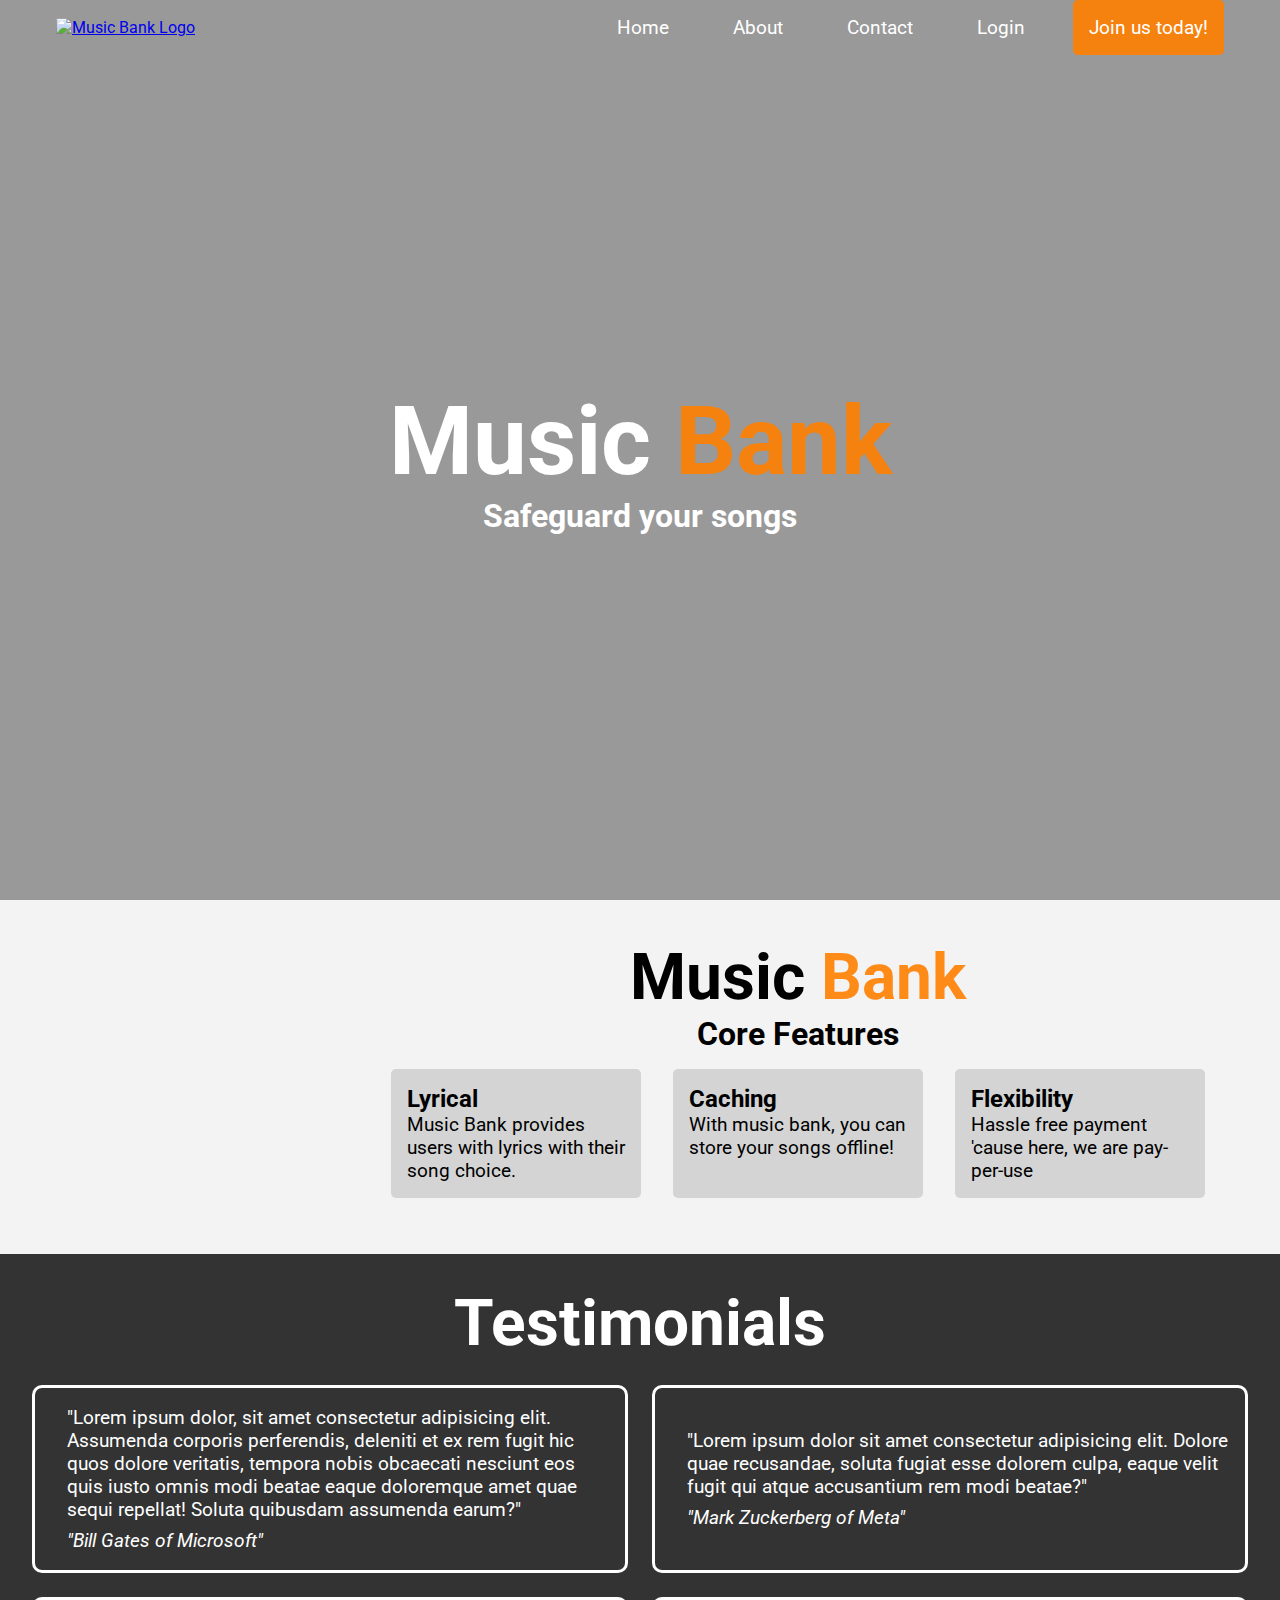
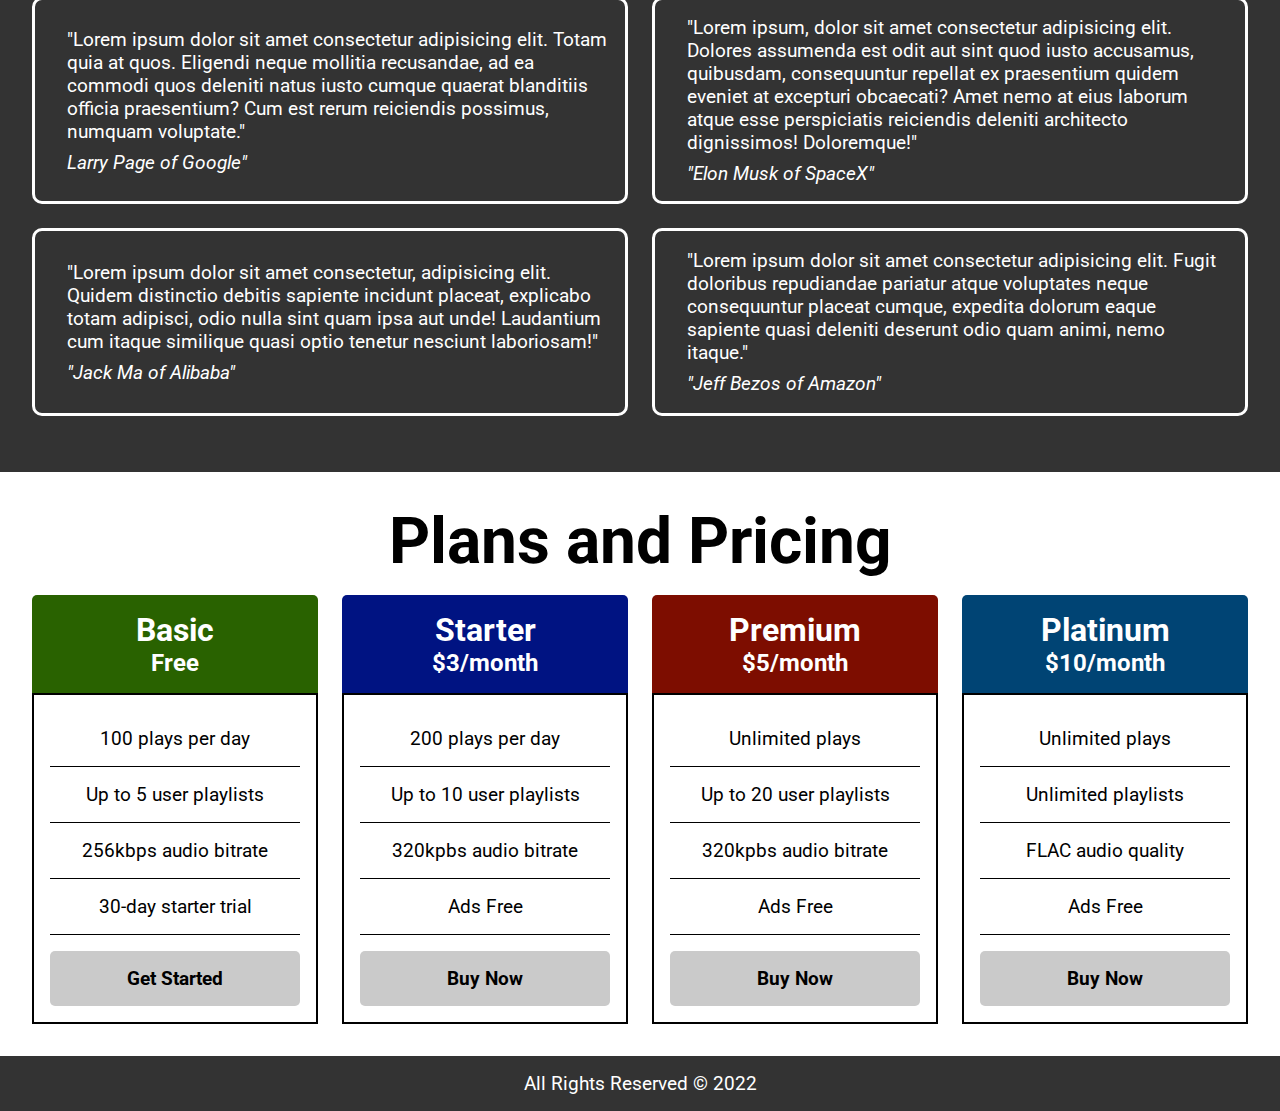
==== index.html @ deb8cb7d "finished home page and added responsive" ====
<!DOCTYPE html>
<html lang="en">
<head>
  <meta charset="UTF-8">
  <meta http-equiv="X-UA-Compatible" content="IE=edge">
  <meta name="viewport" content="width=device-width, initial-scale=1.0">
  <!-- Style CSS -->
  <link rel="stylesheet" href="css/style.css">
  <!-- Responsive CSS -->
  <link rel="stylesheet" href="css/responsive.css">
  <!-- Font Awensome CSS -->
  <link rel="stylesheet" href="https://cdnjs.cloudflare.com/ajax/libs/font-awesome/6.1.1/css/all.min.css" integrity="sha512-KfkfwYDsLkIlwQp6LFnl8zNdLGxu9YAA1QvwINks4PhcElQSvqcyVLLD9aMhXd13uQjoXtEKNosOWaZqXgel0g==" crossorigin="anonymous" referrerpolicy="no-referrer" />
  <title>Music Bank</title>
</head>
<body>
  <!-- Landing Page -->
  <main id="landing">
    <!-- Navigation Bar -->
    <nav>
      <div>
        <a href="#">
          <img src="img/logo.png" alt="Music Bank Logo">
        </a>
        <ul>
          <li>
            <a href="#" class="active">Home</a>
          </li>
          <li>
            <a href="#">About</a>
          </li>
          <li>
            <a href="#">Contact</a>
          </li>
          <li>
            <a href="#">Login</a>
          </li>
          <li>
            <a href="#">Join us today!</a>
          </li>
        </ul>
      </div>
    </nav>
    <div class="content">
      <h1>
        <span>Music</span>
        <span>Bank</span>
      </h1>
      <h2>Safeguard your songs</h2>
    </div>
  </main>

  <section id="features">
    <div class="content">
      <img src="img/feature.jpg" alt="">
      <div>
        <h3>
          <span>Music</span>
          <span>Bank</span>
        </h3>
        <h4>Core Features</h4>
        <ul>
          <li>
            <div>
              <div>
                <i class="fa-brands fa-itunes-note fa-2xl"></i>
                <h5>Lyrical</h5>
              </div>   
              <div>
                <p>Music Bank provides users with lyrics with their song choice.</p>
              </div>
            </div>
          </li>
          <li>
            <div>
              <div>
                <i class="fa-solid fa-box-archive fa-2xl"></i>
                <h5>Caching</h5>
              </div>
              <div>
                <p>With music bank, you can store your songs offline!</p>
              </div>
            </div>
          </li>
          <li>
            <div>
              <div>
                <i class="fa-solid fa-money-bill-1-wave fa-2xl"></i>
                <h5>Flexibility</h5>
              </div>
              <div>
                <p>Hassle free payment 'cause here, we are pay-per-use</p>
              </div>
            </div>
          </li>
        </ul>
      </div>
    </div>
  </section>

  <section id="testimonials">
    <h3>Testimonials</h3>
    <div class="content">
      <div>
        <img src="img/testimonials/bill_gates.jpg" alt="">
        <div>
          <p>"Lorem ipsum dolor, sit amet consectetur adipisicing elit. Assumenda corporis perferendis, deleniti et ex rem fugit hic quos dolore veritatis, tempora nobis obcaecati nesciunt eos quis iusto omnis modi beatae eaque doloremque amet quae sequi repellat! Soluta quibusdam assumenda earum?"</p>
          <p>"Bill Gates of Microsoft"</p>
        </div>
      </div>
      <!--  -->
      <div>
        <img src="img/testimonials/mark_zuckerberg.jpg" alt="">
        <div>
          <p>"Lorem ipsum dolor sit amet consectetur adipisicing elit. Dolore quae recusandae, soluta fugiat esse dolorem culpa, eaque velit fugit qui atque accusantium rem modi beatae?"</p>
          <p>"Mark Zuckerberg of Meta"</p>
        </div>
      </div>
      <!--  -->
      <div>
        <img src="img/testimonials/larry_page.jpg" alt="">
        <div>
          <p>"Lorem ipsum dolor sit amet consectetur adipisicing elit. Totam quia at quos. Eligendi neque mollitia recusandae, ad ea commodi quos deleniti natus iusto cumque quaerat blanditiis officia praesentium? Cum est rerum reiciendis possimus, numquam voluptate."</p>
          <p>Larry Page of Google"</p>
        </div>
      </div>
      <!--  -->
      <div>
        <img src="img/testimonials/elon_musk.jpg" alt="">
        <div>
          <p>"Lorem ipsum, dolor sit amet consectetur adipisicing elit. Dolores assumenda est odit aut sint quod iusto accusamus, quibusdam, consequuntur repellat ex praesentium quidem eveniet at excepturi obcaecati? Amet nemo at eius laborum atque esse perspiciatis reiciendis deleniti architecto dignissimos! Doloremque!"</p>
          <p>"Elon Musk of SpaceX"</p>
        </div>
      </div>
      <!--  -->
      <div>
        <img src="img/testimonials/jack_ma.jpg" alt="">
        <div>
          <p>"Lorem ipsum dolor sit amet consectetur, adipisicing elit. Quidem distinctio debitis sapiente incidunt placeat, explicabo totam adipisci, odio nulla sint quam ipsa aut unde! Laudantium cum itaque similique quasi optio tenetur nesciunt laboriosam!"</p>
          <p>"Jack Ma of Alibaba"</p>
        </div>
      </div>
      <!--  -->
      <div>
        <img src="img/testimonials/jeff_bezos.jpg" alt="">
        <div>
          <p>"Lorem ipsum dolor sit amet consectetur adipisicing elit. Fugit doloribus repudiandae pariatur atque voluptates neque consequuntur placeat cumque, expedita dolorum eaque sapiente quasi deleniti deserunt odio quam animi, nemo itaque."</p>
          <p>"Jeff Bezos of Amazon"</p>
        </div>
      </div>
    </div>
  </section>

  <!-- Plans and Pricing -->
  <section id="plans">
    <h3>Plans and Pricing</h3>
    <ul>
      <li>
        <div class="head">
          <h4>Basic</h4>
          <h5>Free</h5>
        </div>
        <div class="body">
          <p>100 plays per day</p>
          <p>Up to 5 user playlists</p>
          <p>256kbps audio bitrate</p>
          <p>30-day starter trial</p>
          <a href="#">Get Started</a>
        </div>
      </li>
      <li>
        <div class="head">
          <h4>Starter</h4>
          <h5>$3/month</h5>
        </div>
        <div class="body">
          <p>200 plays per day</p>
          <p>Up to 10 user playlists</p>
          <p>320kpbs audio bitrate</p>
          <p>Ads Free</p>
          <a href="#">Buy Now</a>
        </div>
      </li>
      <li>
        <div class="head">
          <h4>Premium</h4>
          <h5>$5/month</h5>
        </div>
        <div class="body">
          <p>Unlimited plays</p>
          <p>Up to 20 user playlists</p>
          <p>320kpbs audio bitrate</p>
          <p>Ads Free</p>
          <a href="#">Buy Now</a>
        </div>
      </li>

      <li>
        <div class="head">
          <h4>Platinum</h4>
          <h5>$10/month</h5>
        </div>
        <div class="body">
          <p>Unlimited plays</p>
          <p>Unlimited playlists</p>
          <p>FLAC audio quality</p>
          <p>Ads Free</p>
          <a href="#">Buy Now</a>
        </div>
      </li>
    </ul>
  </section>

  <footer>
    <p>All Rights Reserved &copy; 2022</p>
  </footer>

  <!-- Font Awesome JS -->
  <script src="https://cdnjs.cloudflare.com/ajax/libs/font-awesome/6.1.1/js/all.min.js" integrity="sha512-6PM0qYu5KExuNcKt5bURAoT6KCThUmHRewN3zUFNaoI6Di7XJPTMoT6K0nsagZKk2OB4L7E3q1uQKHNHd4stIQ==" crossorigin="anonymous" referrerpolicy="no-referrer"></script>
</body>
</html>
---- css/style.css ----
/* Google Font: Roboto */
@import url('https://fonts.googleapis.com/css2?family=Roboto:ital,wght@0,100;0,300;0,400;0,500;0,700;0,900;1,100;1,300;1,400;1,500;1,700;1,900&display=swap');

* {
  margin: 0;
  padding: 0;
  box-sizing: border-box;
}

html, body {
  font-family: 'Roboto', sans-serif;
}

nav {
  padding: 1rem;
  /* background: #333; */
}

nav {
  max-width: 1200px;
  margin: auto;
}

nav div {
  display: flex;
  justify-content: space-between;
  align-items: center;
}

nav div img {
  height: 50px;
}

nav div ul {
  display: flex;
  justify-content: center;
  align-items: center;
  gap: 2rem;
  list-style: none;
}

nav div ul li a {
  padding: 1rem;
  border-radius: 5px;
  text-decoration: none;
  font-size: 1.2rem;
  color: #fff;
  transition: all ease-in 0.1s;
}

nav div ul li a:hover {
  background: #fff;
  color: #000;
}

nav div ul li:last-child a{
  background: #ff8000e6;
}


main#landing {
  height: 100vh;
  background: linear-gradient(0deg, rgba(0, 0, 0, 0.4), rgba(0, 0, 0, 0.4)), url('../img/landing.jpg') no-repeat center center /cover;
}

main#landing .content {
  display: flex;
  height: 90%;
  flex-direction: column;
  justify-content: center;
  align-items: center;
}

main h1 {
  font-size: 6rem;
}

main h1 span:first-child {
  color: #fff;
}

main h1 span:last-child {
  color: #ff8000e6;
}

main h2 {
  font-size: 2rem;
  color: #fff
}

/* Features */
section#features {
  background: #f3f3f3;
  padding: 1.5rem;
}

section#features .content {
  padding: 1rem;
  display: flex;
  justify-content: center;
  align-items: center;
  gap: 1rem;
}


section#features .content img {
  width: 300px;
  border-radius: 10px;
}

section#features .content h3 {
  font-size: 4rem;
}

section#features .content h3 span:last-child {
  color: #ff8000e6;
}

section#features .content h4 {
  font-size: 2rem;
}

section#features .content h3,
section#features .content h4 {
  text-align: center;
}

section#features .content ul {
  display: flex;
  justify-content: center;
  align-items: stretch;
  gap: 1rem;
  list-style-type: none;
}

section#features .content ul li {
  max-width: 250px;
  margin: 1rem 0.5rem;
  padding: 1rem;
  border-radius: 5px;
}

section#features .content ul li {
  background: #d4d4d4;
  color: #000;
}
section#features .content ul li h5 {
  font-size: 1.5rem
}

section#features .content ul li p {
  font-size: 1.2rem;
}


/* Testimonials */
section#testimonials {
  padding: 2rem;
  /* background: linear-gradient(0deg, rgba(0, 0, 0, 0.4), rgba(0, 0, 0, 0.4)), url('../img/testimonials.jpg') no-repeat center; */
  background: #333;
  color: #fff;
}

section#testimonials h3 {
  font-size: 4rem;
  text-align: center;
}

section#testimonials .content {
  margin: 1.5rem 0;
  display: grid;
  grid-template: auto / auto auto;
  gap: 1.5rem;
}

section#testimonials .content > div {
  /* height: 40vh; */
  display: flex;
  justify-content: center;
  align-items: center;
  gap: 1rem;
  border: 3px solid #fff;
  border-radius: 10px;
  padding: 1rem;
}

section#testimonials .content > div img {
  height: 150px;
  border-radius: 50%;
}

section#testimonials .content > div p {
  font-size: 1.2rem;
}

section#testimonials .content > div p:last-child {
  margin-top: 0.5rem;
  font-style: italic;
}

/* Plans and pricing */
section#plans {
  padding: 2rem;
}

section#plans h3 {
  font-size: 4rem;
  text-align: center;
}

section#plans ul {
  display: flex;
  justify-content: center;
  align-items: stretch;
  gap: 1.5rem;
  list-style-type: none;
  margin-top: 1rem;
}

section#plans ul li {
  width: 300px;
}

section#plans ul li .head {
  padding: 1rem;
  text-align: center;
  border-top-left-radius: 5px;
  border-top-right-radius: 5px;
}

section#plans ul li .head h4 {
  font-size: 2rem;
}

section#plans ul li .head h5 {
  font-size: 1.5rem;
}

section#plans ul li:first-child .head {
  background: #296200;
  color: #fff;
}

section#plans ul li .body {
  padding: 1rem;
  border: 2px solid #000;
}

section#plans ul li .body p {
  font-size: 1.2rem;
  text-align: center;
  padding: 1rem;
}

section#plans ul li .body a {
  display: block;
  margin-top: 1rem;
  text-align: center;
  padding: 1rem;
  font-size: 1.2rem;
  font-weight: bold;
  background: #cacaca;
  color: #000;
  border-radius: 5px;
  text-decoration: none;
  transition: all ease-in 0.2s;
}

section#plans ul li .body a:hover {
  background: #ff8000e6;
  color: #fff;
}

section#plans ul li .body p:not(:last-child) {
  border-bottom: 1px solid #000;
}

section#plans ul li:nth-child(2) .head {
  background: #001382;
  color: #fff;
}

section#plans ul li:nth-child(3) .head {
  background: #7d0d00;
  color: #fff;
}

section#plans ul li:last-child .head {
  background: #004474;
  color: #fff;
}

footer {
  padding: 1rem;
  background: #333;
  color: #fff;
}

footer p {
  font-size: 1.2rem;
  text-align: center;
}
---- css/responsive.css ----
@media only screen and (max-width: 600px) {
  nav div {
    justify-content: center;
    align-items: center;
    flex-direction: column;
    gap: 0.5rem;
  }

  nav div ul {
    gap: 0.5rem;
    flex-wrap: wrap;
  }

  nav div ul li a {
    font-size: 1rem;
  }

  main h1 {
    font-size: 4rem;
  }

  main h2 {
    font-size: 1.5rem;
  }

  section#features .content h3,
  section#testimonials h3,
  section#plans h3 {
    font-size: 2rem;
  }

  section#features .content h4 {
    font-size: 1.5rem;
  }

  section#features .content ul {
    flex-direction: column;
  }

  section#testimonials .content  {
    grid-template: auto / auto;
  }

  section#plans ul {
    flex-direction: column;
  }

  section#plans ul li {
    width: 100% !important;
  }
 }
 
 /* Medium devices (landscape tablets, 768px and up) */
 @media only screen and (max-width: 768px) {
  nav div ul li a {
    padding: 0.5rem;
  }

  section#features .content img {
    display: none;
  }

  section#testimonials .content > div {
    flex-direction: column;
  }

  section#plans ul li {
    width: 40%;
  }

  section#plans ul {
    flex-wrap: wrap;
    align-items: stretch;
  }
 }
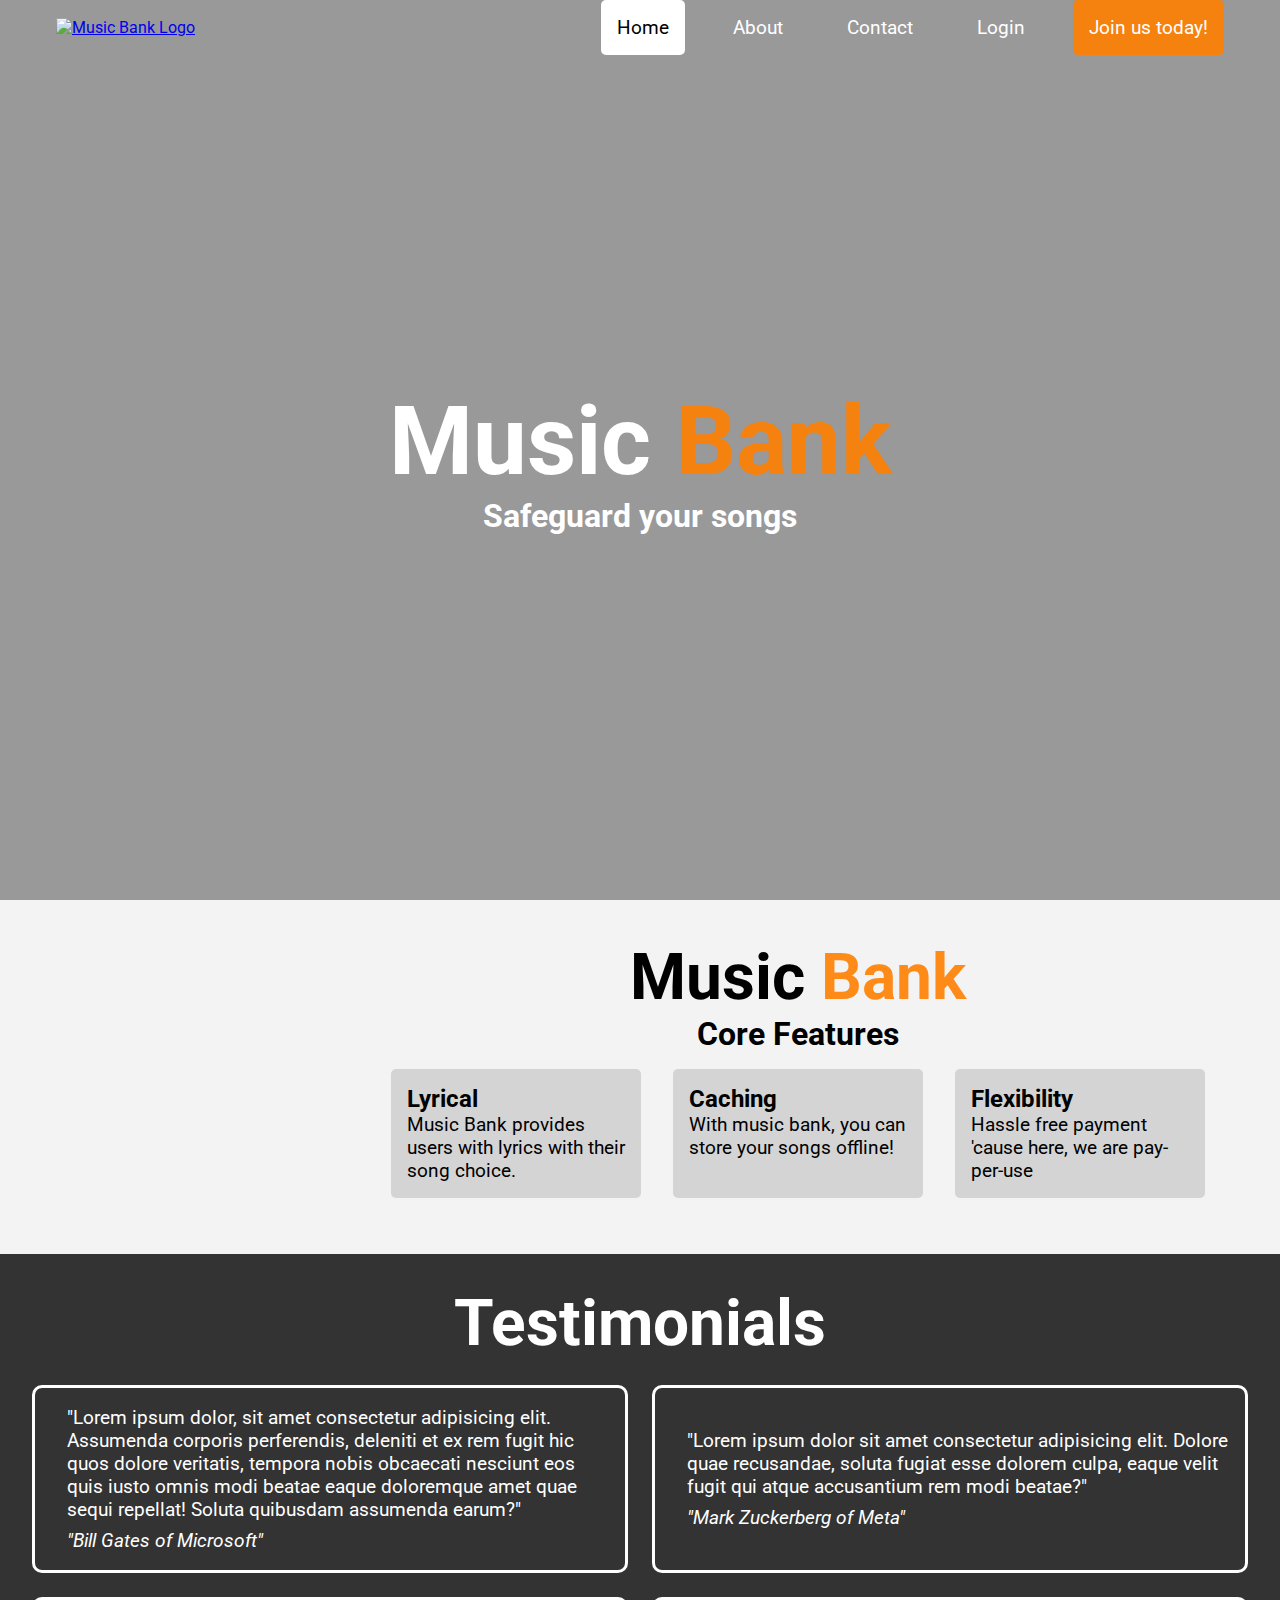
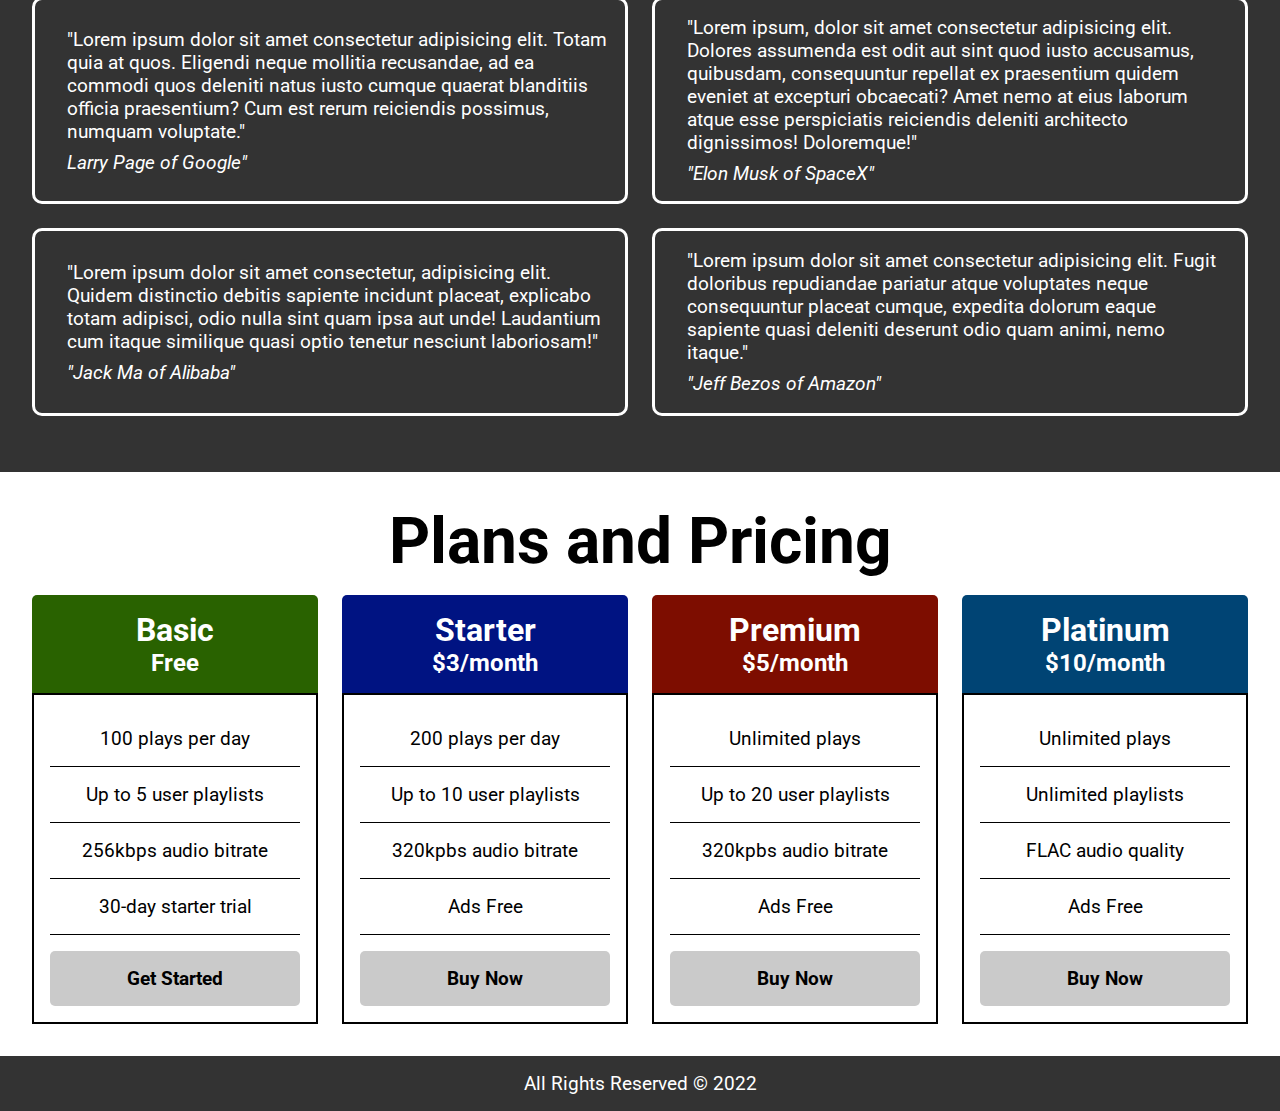
==== commit 785c1f4b: "Finished Login and Register Pages" ====
--- a/index.html
+++ b/index.html
@@ -23,7 +23,7 @@
         </a>
         <ul>
           <li>
-            <a href="#" class="active">Home</a>
+            <a href="index.html" class="active">Home</a>
           </li>
           <li>
             <a href="#">About</a>
@@ -32,10 +32,10 @@
             <a href="#">Contact</a>
           </li>
           <li>
-            <a href="#">Login</a>
-          </li>
-          <li>
-            <a href="#">Join us today!</a>
+            <a href="login.html">Login</a>
+          </li>
+          <li>
+            <a href="register.html">Join us today!</a>
           </li>
         </ul>
       </div>
--- a/css/style.css
+++ b/css/style.css
@@ -48,7 +48,8 @@
   transition: all ease-in 0.1s;
 }
 
-nav div ul li a:hover {
+nav div ul li a:hover,
+.active {
   background: #fff;
   color: #000;
 }
@@ -299,4 +300,170 @@
 footer p {
   font-size: 1.2rem;
   text-align: center;
+}
+
+
+
+/* Main Login */
+main#login {
+  height: 100vh;
+  background: linear-gradient(0deg, rgba(0, 0, 0, 0.4), rgba(0, 0, 0, 0.4)), url('../img/landing.jpg') no-repeat center center /cover;
+}
+
+main#login .content {
+  display: flex;
+  justify-content: end;
+  align-items: center;
+  width: 100%;
+  padding: 3rem;
+  height: 90%;
+}
+
+main#login .content div {
+  width: 50%;
+}
+
+main#login .content div:first-child h1,
+main#login .content div:first-child h2 {
+  text-align: center;
+}
+
+main#login .content div:last-child {
+  display: flex;
+  justify-content: center;
+  align-items: center;
+}
+
+main#login .content div:last-child form h3 {
+  padding: 2rem;
+  font-size: 2rem;
+  text-align: center;
+}
+
+main#login .content div:last-child form {
+  background: #fff;
+  border-radius: 5px;
+  padding: 2rem;
+  width: 50%;
+  margin: auto;
+}
+
+main#login .content div:last-child form label,
+main#login .content div:last-child form label span {
+  display: block;
+}
+
+main#login .content div:last-child form label span {
+  margin-top: 0.5rem;
+  font-size: 1.2rem;
+}
+
+main#login .content div:last-child form input:not([type="submit"]) {
+  width: 100%;
+  font-size: 1.2rem;
+  border-radius: 5px;
+  padding: 0.4rem;
+  border: 1px solid #000;
+}
+
+main#login .content div:last-child form input[type="submit"] {
+  margin-top: 1rem;
+  width: 100%;
+  font-size: 1.2rem;
+  text-transform: uppercase;
+  background: #ff8000e6;
+  color: #fff;
+  padding: 0.5rem;
+  border: 2px solid #ff8000e6;
+  border-radius: 5px;
+  transition: all ease-in 0.1s;
+}
+
+main#login .content div:last-child form input[type="submit"]:hover {
+  cursor: pointer;
+  background: #fff;
+  color: #000;
+  border: 2px solid #000;
+}
+
+/* Register */
+main#register {
+  height: 100vh;
+  background: linear-gradient(0deg, rgba(0, 0, 0, 0.4), rgba(0, 0, 0, 0.4)), url('../img/landing.jpg') no-repeat center center /cover;
+}
+
+main#register .content {
+  display: flex;
+  justify-content: center;
+  align-items: center;
+}
+
+main#register .content div {
+  width: 50%;
+}
+
+main#register .content div:first-child form {
+  width: 50%;
+  background-color: #fff;
+  border-radius: 5px;
+  padding: 2rem;
+}
+
+main#register .content div:first-child {
+  display: flex;
+  justify-content: center;
+  align-items: center;
+}
+
+main#register .content div:first-child form h3 {
+  font-size: 2rem;
+  text-align: center;
+  margin-bottom: 1.5rem;
+}
+
+main#register .content div:first-child form label,
+main#register .content div:first-child form label span {
+  display: block;
+}
+
+main#register .content div:first-child form label input:not([type="submit"]) {
+  width: 100%;
+  font-size: 1.2rem;
+  padding: 0.4rem;
+  border: 1px solid #000;
+  border-radius: 5px;
+}
+
+main#register .content div:first-child form label span {
+  margin-top: 0.5rem;
+  font-size: 1.2rem;
+}
+
+main#register .content div:first-child form input[type="submit"]{
+  margin-top: 1rem;
+  width: 100%;
+  font-size: 1.2rem;
+  text-transform: uppercase;
+  padding:0.5rem;
+  border-radius: 5px;
+  color: #fff;
+  background-color: #ff8000e6;
+  border: 2px solid #ff8000e6;
+  transition: all ease-in 0.1s;
+}
+
+main#register .content div:first-child form input[type="submit"]:hover{
+  cursor: pointer;
+  background-color: #fff;
+  color: #000;
+  border: 2px solid #000;
+}
+
+main#register .content {
+  height: 90%;
+}
+
+main#register .content div:last-child h1,
+main#register .content div:last-child h2 {
+  text-align: center;
 }